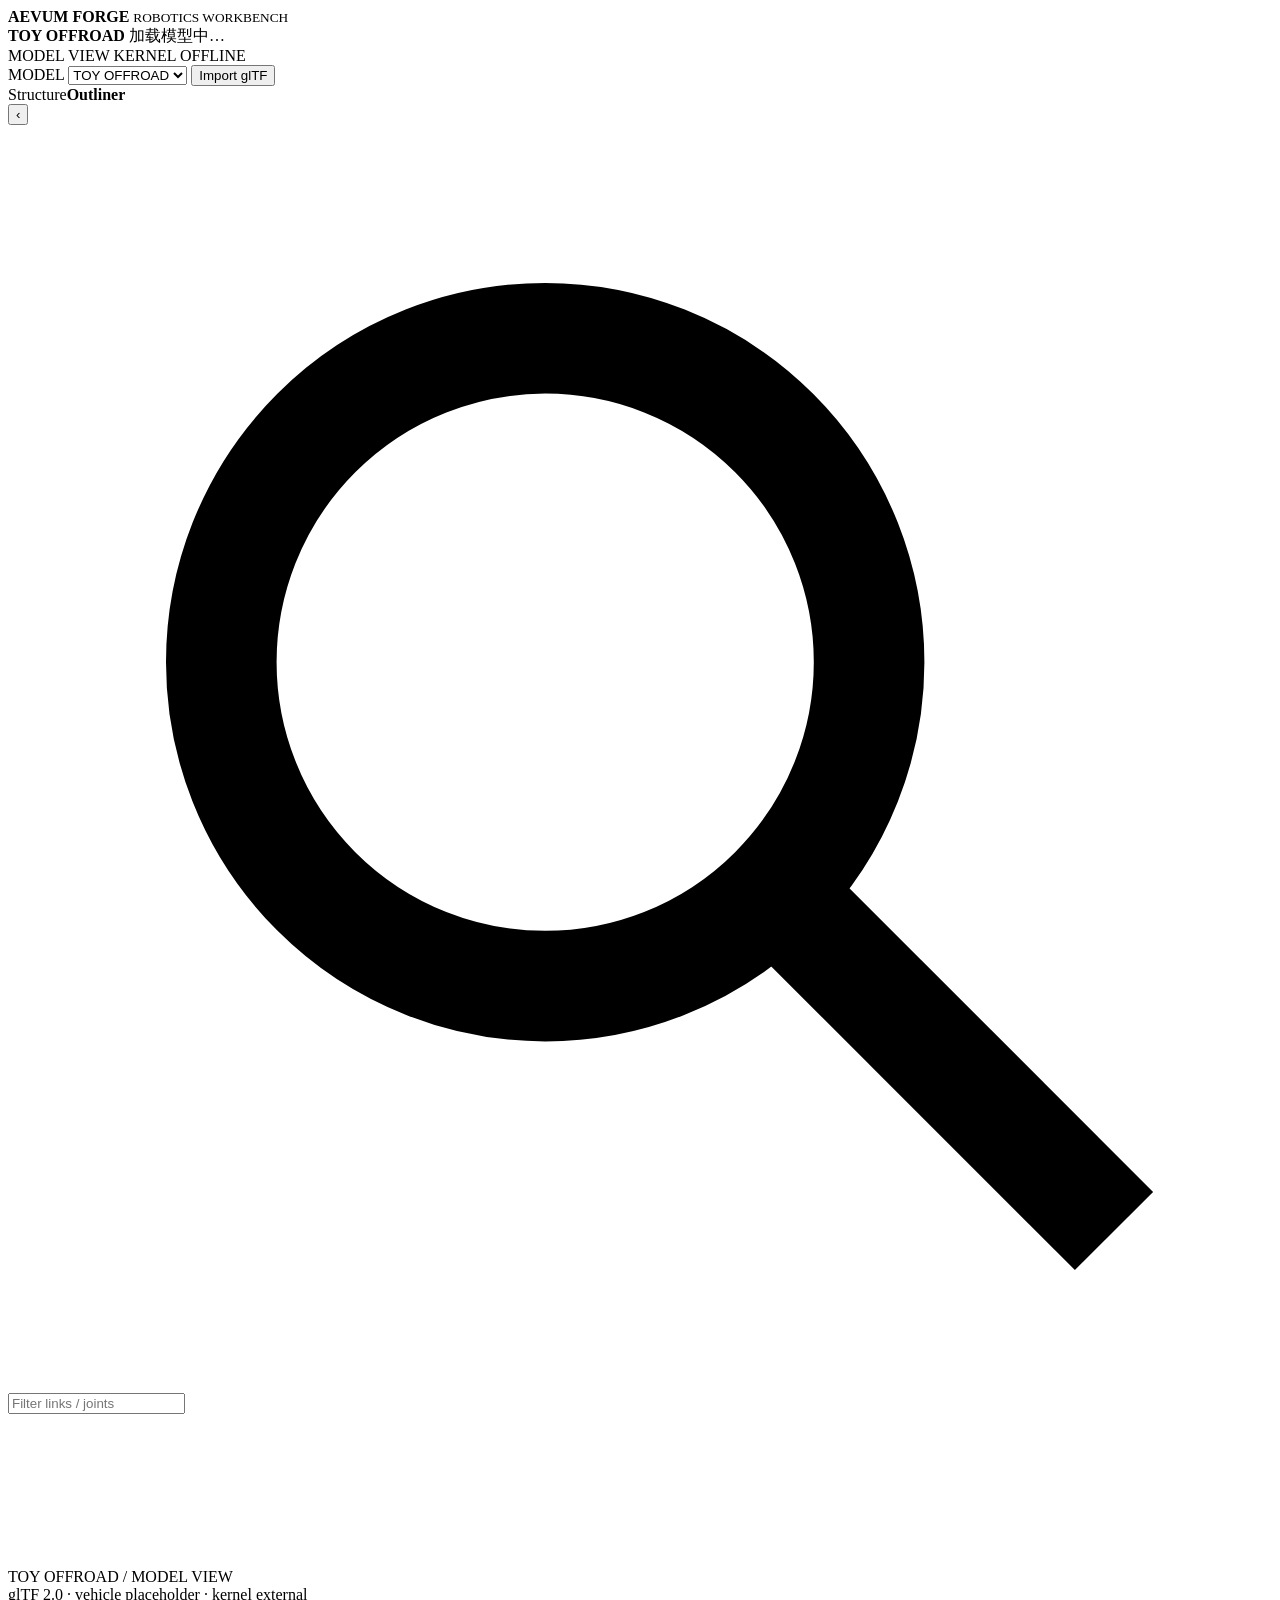
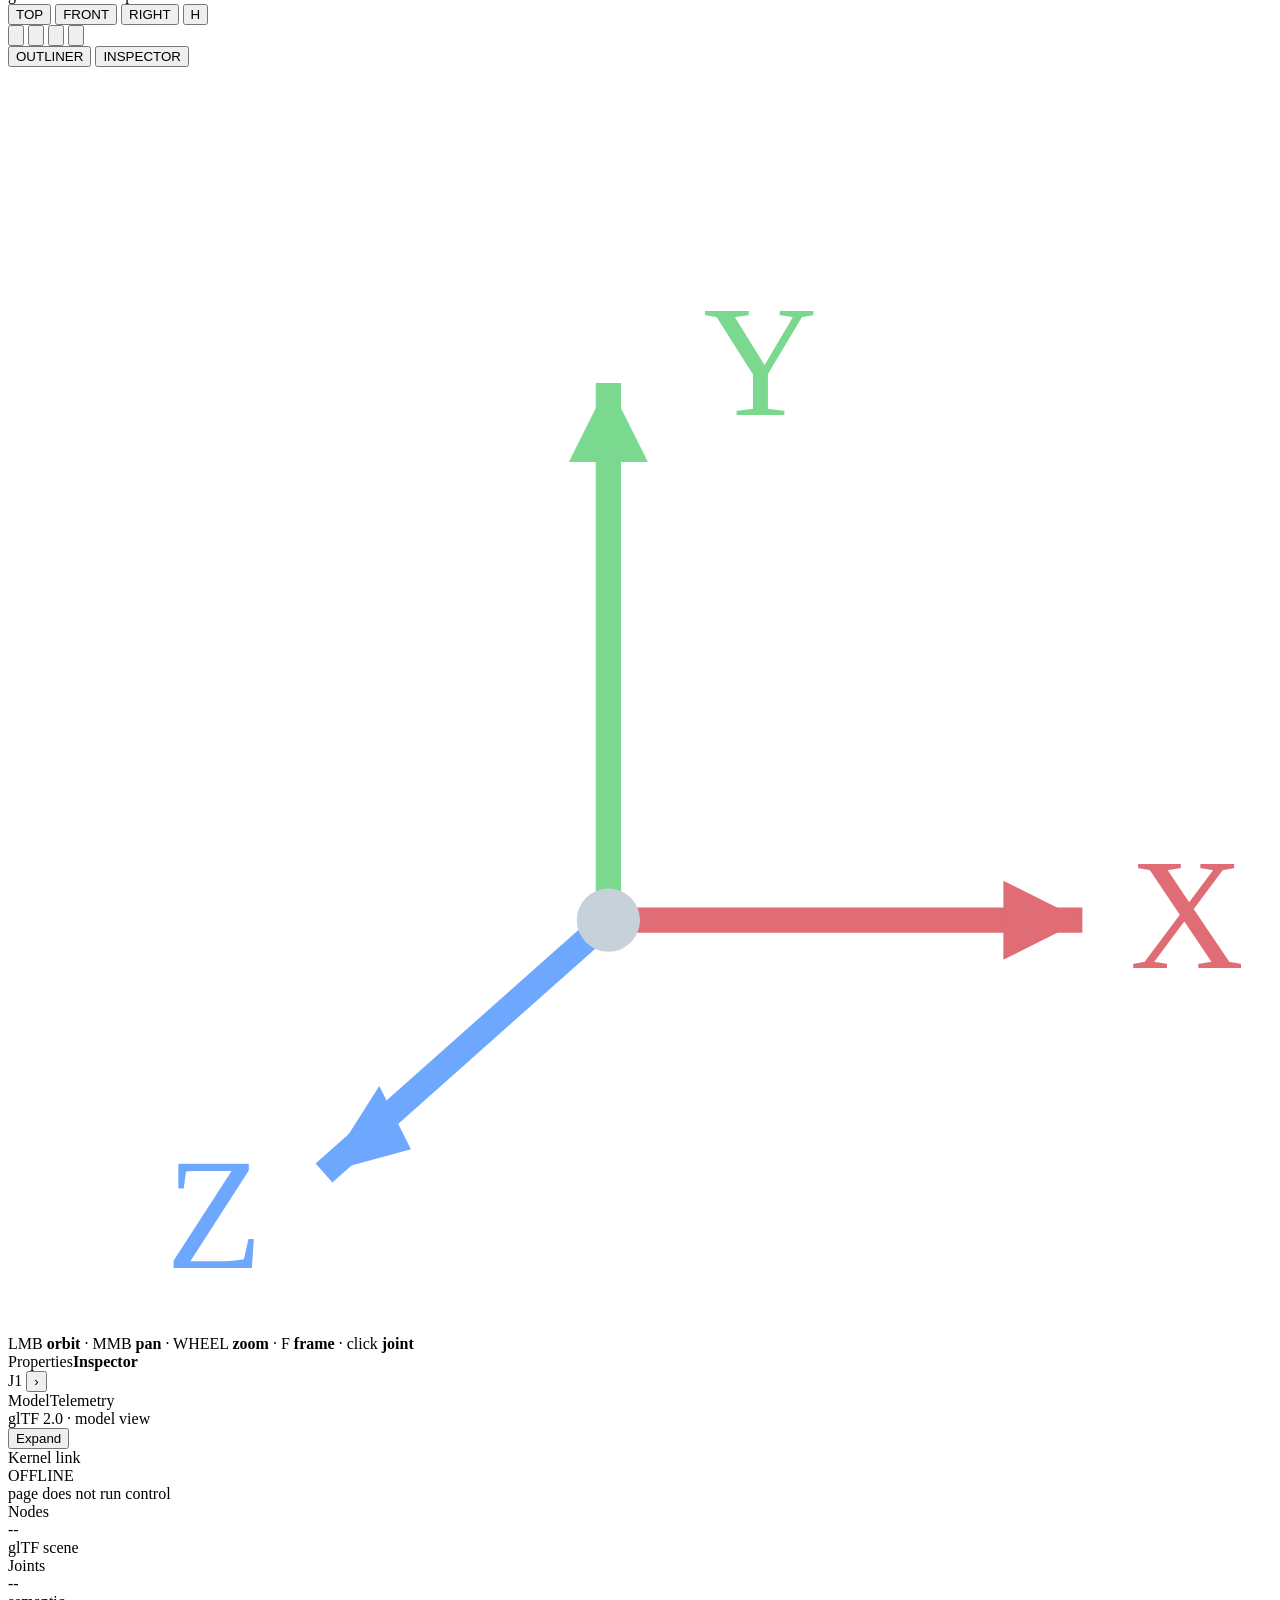
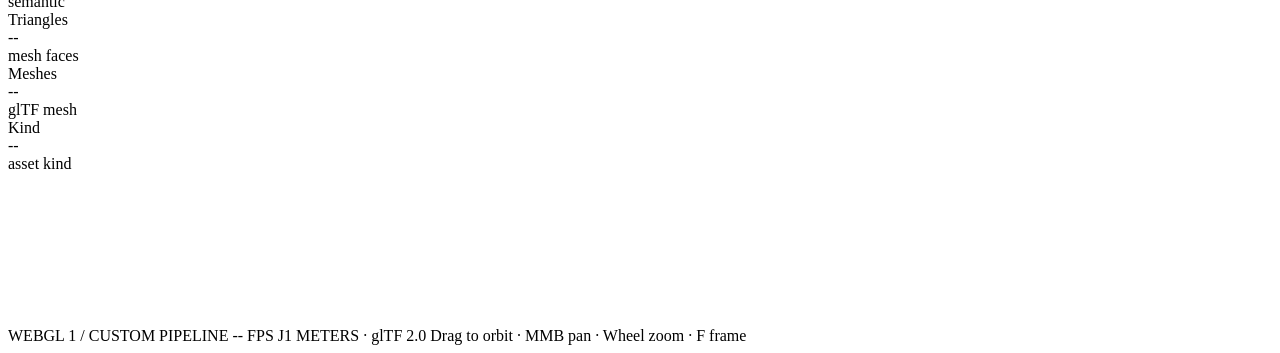
==== interface/web/forge/index.html @ ce2d5c2a "feat(forge): 通用 glTF 模型查看并默认导入玩具越野车" ====
<!DOCTYPE html>
<html lang="zh-CN">
<head>
<meta charset="utf-8">
<meta name="viewport" content="width=device-width, initial-scale=1">
<title>AEVUM FORGE — Robotics Workbench</title>
<link rel="icon" href="data:,">
<link rel="stylesheet" href="styles/tokens.css">
<link rel="stylesheet" href="styles/base.css">
<link rel="stylesheet" href="styles/shell.css">
<link rel="stylesheet" href="styles/stage.css">
<link rel="stylesheet" href="styles/panels.css">
<link rel="stylesheet" href="styles/telemetry.css">
</head>
<body>
<header class="appbar">
  <div class="brand">
    <div class="mark" aria-hidden="true"></div>
    <div class="brand-copy">
      <b>AEVUM FORGE</b>
      <small>ROBOTICS WORKBENCH</small>
    </div>
  </div>
  <div class="docbar" title="当前模型">
    <span class="dot"></span>
    <div>
      <b id="docName">TOY OFFROAD</b>
      <span id="docMeta">加载模型中…</span>
    </div>
  </div>
  <div class="top-status">
    <span class="pill" id="modePill">MODEL VIEW</span>
    <span class="pill warn" id="kernelPill">KERNEL OFFLINE</span>
  </div>
  <div class="top-actions">
    <label class="body-picker" title="切换已入库模型；页面只呈现，不运行本地控制">
      <span>MODEL</span>
      <select id="modelPreset" aria-label="模型">
        <option value="toy_offroad" selected>TOY OFFROAD</option>
        <option value="arm3">3R ARM</option>
        <option value="custom" disabled>IMPORTED</option>
      </select>
    </label>
    <button type="button" class="btn subtle" id="btnImportTop">Import glTF</button>
  </div>
</header>

<main class="app" id="workbench">
  <aside class="panel left" id="leftPanel">
    <div class="panel-head">
      <div class="panel-title"><span class="eyebrow">Structure</span><b>Outliner</b></div>
      <button type="button" class="icon-btn" id="btnToggleLeft" title="收起结构面板" aria-label="收起结构面板">‹</button>
    </div>
    <div class="search">
      <svg viewBox="0 0 16 16" aria-hidden="true"><circle cx="6.8" cy="6.8" r="4.1" fill="none" stroke="currentColor" stroke-width="1.4"/><path d="M10 10l4 4" stroke="currentColor" stroke-width="1.4"/></svg>
      <input type="search" id="treeSearch" placeholder="Filter links / joints" aria-label="筛选结构树">
    </div>
    <div class="tree" id="tree"></div>
    <div class="panel-foot"><div class="purpose" id="purpose"></div></div>
  </aside>

  <section class="stage" id="stage">
    <canvas id="gl"></canvas>
    <div id="labels"></div>

    <div class="viewport-top">
      <div class="hud">
        <div class="big" id="hudTitle">TOY OFFROAD / MODEL VIEW</div>
        <div class="sub">glTF 2.0 · vehicle placeholder · kernel external</div>
      </div>
      <div class="viewcube" id="viewCube" aria-label="视图方向">
        <button type="button" class="face vc-top" data-view="top" title="顶视图">TOP</button>
        <button type="button" class="face vc-front" data-view="front" title="前视图">FRONT</button>
        <button type="button" class="face vc-right" data-view="right" title="右视图">RIGHT</button>
        <button type="button" class="vc-home" data-view="home" title="重置视图" aria-label="重置视图">H</button>
      </div>
    </div>

    <div class="viewport-tools" aria-label="视口工具">
      <button type="button" id="btnFrame" data-tip="Frame selected (F)" aria-label="聚焦选中">
        <svg viewBox="0 0 16 16" aria-hidden="true"><path d="M2 6V2h4M10 2h4v4M14 10v4h-4M6 14H2v-4" fill="none" stroke="currentColor" stroke-width="1.3"/></svg>
      </button>
      <button type="button" id="btnOrtho" data-tip="Perspective / orthographic" aria-label="正交投影">
        <svg viewBox="0 0 16 16" aria-hidden="true"><path d="M3 5l5-3 5 3v6l-5 3-5-3zM3 5l5 3 5-3M8 8v6" fill="none" stroke="currentColor" stroke-width="1.2"/></svg>
      </button>
      <button type="button" id="btnGrid" class="active" data-tip="Toggle grid" aria-label="切换网格">
        <svg viewBox="0 0 16 16" aria-hidden="true"><path d="M2 5h12M2 11h12M5 2v12M11 2v12" fill="none" stroke="currentColor" stroke-width="1.1" opacity=".9"/></svg>
      </button>
      <button type="button" id="btnClay" class="active" data-tip="Clay / original material" aria-label="切换材质">
        <svg viewBox="0 0 16 16" aria-hidden="true"><circle cx="8" cy="8" r="5" fill="none" stroke="currentColor" stroke-width="1.2"/><path d="M8 3a5 5 0 010 10" fill="currentColor" opacity=".55"/></svg>
      </button>
    </div>

    <button type="button" class="panel-restore" id="btnShowLeft" title="展开结构面板">OUTLINER</button>
    <button type="button" class="panel-restore" id="btnShowRight" title="展开属性面板">INSPECTOR</button>

    <div class="axis-triad" aria-hidden="true">
      <svg viewBox="0 0 80 80">
        <line x1="38" y1="54" x2="68" y2="54" stroke="#e06c75" stroke-width="1.6"/>
        <polygon points="68,54 63,51.5 63,56.5" fill="#e06c75"/>
        <text x="71" y="57" fill="#e06c75" font-size="10" font-family="Consolas">X</text>
        <line x1="38" y1="54" x2="38" y2="20" stroke="#7bd88f" stroke-width="1.6"/>
        <polygon points="38,20 35.5,25 40.5,25" fill="#7bd88f"/>
        <text x="44" y="22" fill="#7bd88f" font-size="10" font-family="Consolas">Y</text>
        <line x1="38" y1="54" x2="20" y2="70" stroke="#6ea8fe" stroke-width="1.6"/>
        <polygon points="20,70 25.5,68.5 23.5,64.5" fill="#6ea8fe"/>
        <text x="10" y="76" fill="#6ea8fe" font-size="10" font-family="Consolas">Z</text>
        <circle cx="38" cy="54" r="2" fill="#c6d1da"/>
      </svg>
    </div>
    <div class="hint">LMB <b>orbit</b> · MMB <b>pan</b> · WHEEL <b>zoom</b> · F <b>frame</b> · click <b>joint</b></div>
  </section>

  <aside class="panel right" id="rightPanel">
    <div class="panel-head">
      <div class="panel-title"><span class="eyebrow">Properties</span><b>Inspector</b></div>
      <span id="selId">J1</span>
      <button type="button" class="icon-btn" id="btnToggleRight" title="收起属性面板" aria-label="收起属性面板">›</button>
    </div>
    <div id="inspector"></div>
  </aside>
</main>

<footer class="dock" id="dock">
  <div class="dock-head">
    <div class="dock-label"><span class="eyebrow">Model</span><span class="dock-title">Telemetry</span></div>
    <div class="dock-meta" id="dockMeta">glTF 2.0 · model view</div>
    <button type="button" class="btn ghost" id="btnDock">Expand</button>
  </div>
  <div class="dock-body">
    <div class="metric primary"><div class="m">Kernel link</div><div class="v" id="mLoop">OFFLINE</div><div class="s" id="mMode">page does not run control</div></div>
    <div class="metric"><div class="m">Nodes</div><div class="v" id="mRms">--</div><div class="s">glTF scene</div></div>
    <div class="metric"><div class="m">Joints</div><div class="v" id="mPeak">--</div><div class="s">semantic</div></div>
    <div class="metric optional"><div class="m">Triangles</div><div class="v" id="mTorque">--</div><div class="s">mesh faces</div></div>
    <div class="metric optional"><div class="m">Meshes</div><div class="v" id="mLoss">--</div><div class="s">glTF mesh</div></div>
    <div class="metric optional"><div class="m">Kind</div><div class="v" id="mTime">--</div><div class="s">asset kind</div></div>
    <div class="chart-wrap"><canvas id="chart"></canvas></div>
  </div>
</footer>

<div class="statusbar">
  <span id="statRenderer">WEBGL 1 / CUSTOM PIPELINE</span>
  <span class="sep"></span>
  <span id="statFps">-- FPS</span>
  <span class="sep"></span>
  <span id="statSelection">J1</span>
  <span class="sep"></span>
  <span id="statUnits">METERS · glTF 2.0</span>
  <span class="right">Drag to orbit · MMB pan · Wheel zoom · F frame</span>
</div>

<div id="toast"></div>
<input type="file" id="fileModel" accept=".glb,.gltf,.bin,model/gltf-binary,model/gltf+json" multiple hidden>

<script src="js/core/namespace.js"></script>
<script src="js/core/math.js"></script>
<script src="js/core/dom.js"></script>
<script src="js/model/body-document.js?v=32"></script>
<script src="js/model/gltf-loader.js?v=32"></script>
<script src="js/model/catalog.js?v=32"></script>
<script src="js/control/session.js?v=32"></script>
<script src="js/render/gl/shaders.js"></script>
<script src="js/render/gl/meshes.js"></script>
<script src="js/render/gl/context.js"></script>
<script src="js/render/gl/buffers.js"></script>
<script src="js/render/scene/camera.js?v=32"></script>
<script src="js/render/scene/arm-scene.js"></script>
<script src="js/render/scene/body-scene.js?v=32"></script>
<script src="js/render/scene/joint-labels.js?v=32"></script>
<script src="js/render/viewport/renderer.js?v=32"></script>
<script src="js/ui/toast.js"></script>
<script src="js/ui/document-tree.js?v=32"></script>
<script src="js/ui/inspector.js?v=32"></script>
<script src="js/ui/status.js?v=32"></script>
<script src="js/ui/telemetry-panel.js?v=32"></script>
<script src="js/bridge/websocket.js"></script>
<script src="js/app/bridge-control.js?v=32"></script>
<script src="js/app/workbench.js?v=32"></script>
<script src="js/app/api-handlers.js?v=32"></script>
<script src="js/app/frame-loop.js?v=32"></script>
<script src="api.js?v=32"></script>
<script src="app.js?v=32"></script>
</body>
</html>
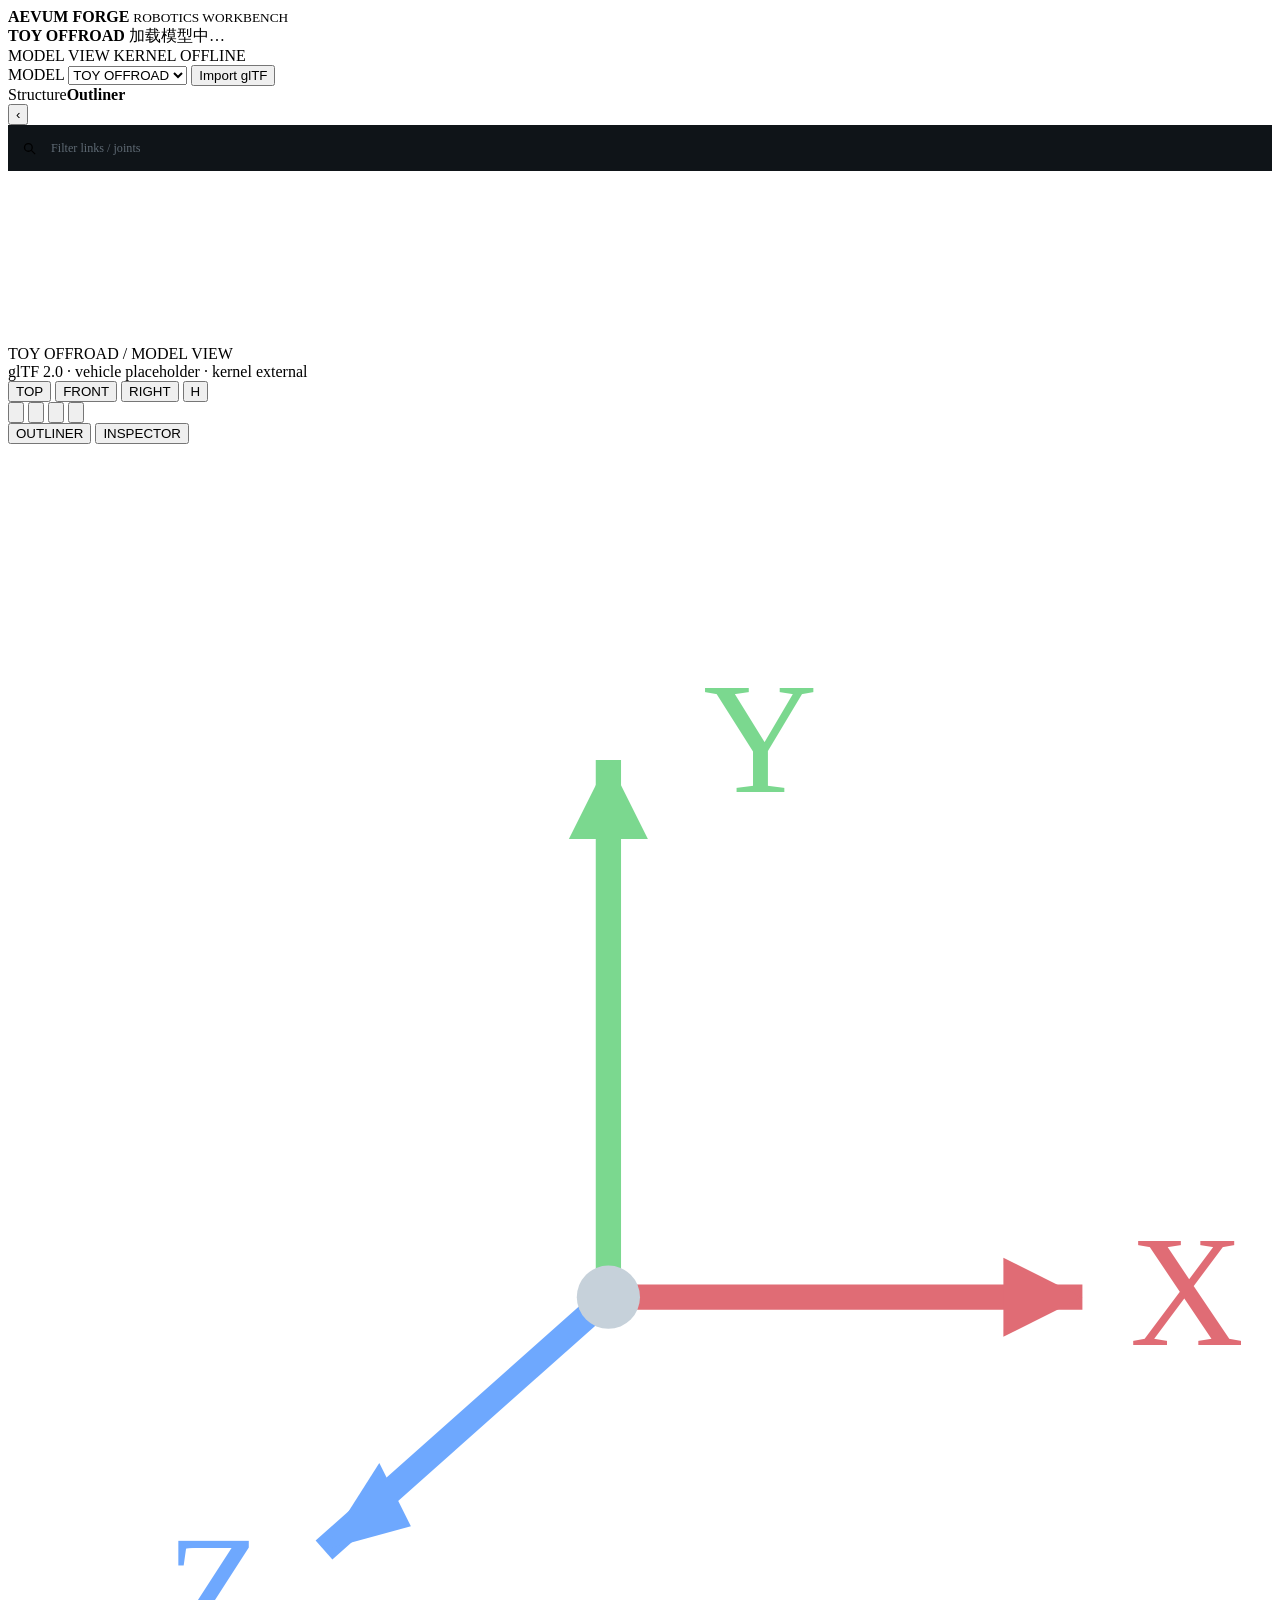
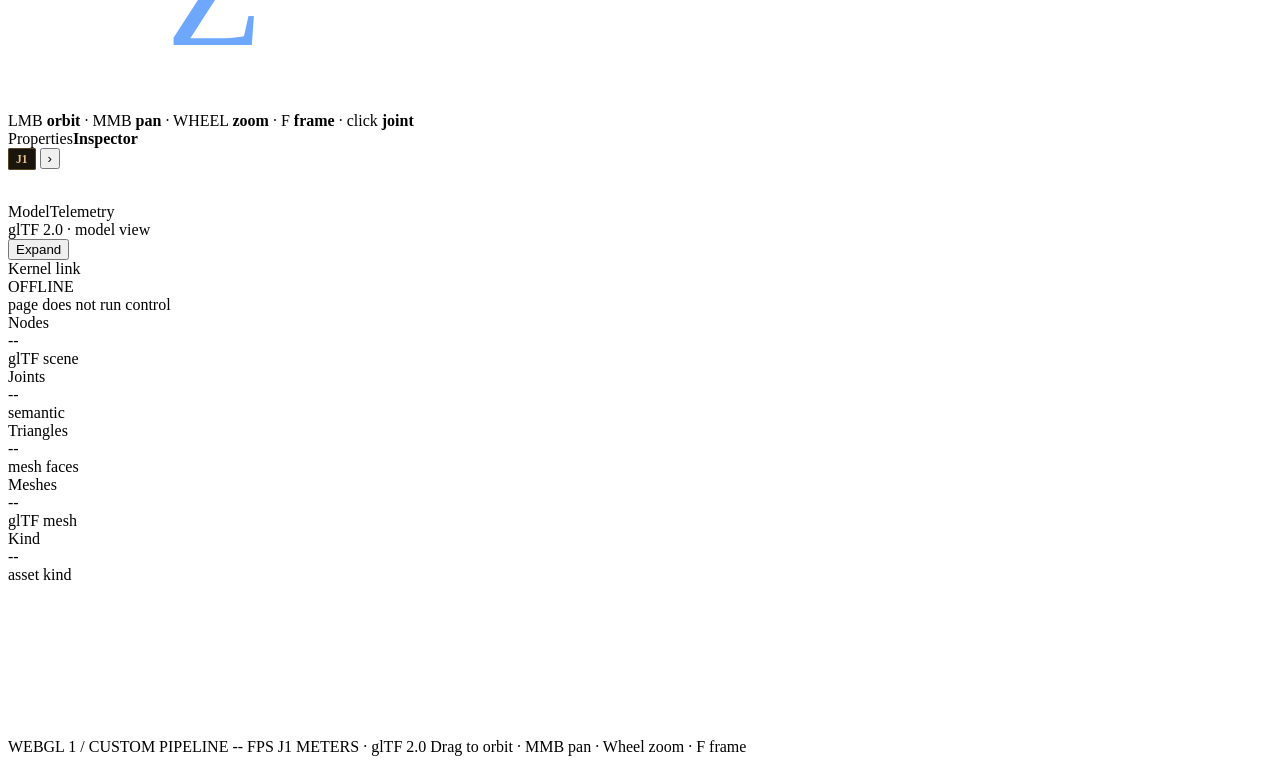
==== commit a92568f9: "feat(kernel): 接入有界圆弧路径与前轮曲率转向" ====
--- a/interface/web/forge/index.html
+++ b/interface/web/forge/index.html
@@ -9,7 +9,7 @@
 <link rel="stylesheet" href="styles/base.css">
 <link rel="stylesheet" href="styles/shell.css">
 <link rel="stylesheet" href="styles/stage.css">
-<link rel="stylesheet" href="styles/panels.css">
+<link rel="stylesheet" href="styles/panels.css?v=44">
 <link rel="stylesheet" href="styles/telemetry.css">
 </head>
 <body>
@@ -155,30 +155,30 @@
 <script src="js/core/namespace.js"></script>
 <script src="js/core/math.js"></script>
 <script src="js/core/dom.js"></script>
-<script src="js/model/body-document.js?v=32"></script>
-<script src="js/model/gltf-loader.js?v=32"></script>
-<script src="js/model/catalog.js?v=32"></script>
-<script src="js/control/session.js?v=32"></script>
+<script src="js/model/body-document.js?v=42"></script>
+<script src="js/model/gltf-loader.js?v=42"></script>
+<script src="js/model/catalog.js?v=42"></script>
+<script src="js/control/session.js?v=42"></script>
 <script src="js/render/gl/shaders.js"></script>
 <script src="js/render/gl/meshes.js"></script>
 <script src="js/render/gl/context.js"></script>
 <script src="js/render/gl/buffers.js"></script>
-<script src="js/render/scene/camera.js?v=32"></script>
+<script src="js/render/scene/camera.js?v=51"></script>
 <script src="js/render/scene/arm-scene.js"></script>
-<script src="js/render/scene/body-scene.js?v=32"></script>
-<script src="js/render/scene/joint-labels.js?v=32"></script>
-<script src="js/render/viewport/renderer.js?v=32"></script>
+<script src="js/render/scene/body-scene.js?v=49"></script>
+<script src="js/render/scene/joint-labels.js?v=42"></script>
+<script src="js/render/viewport/renderer.js?v=49"></script>
 <script src="js/ui/toast.js"></script>
-<script src="js/ui/document-tree.js?v=32"></script>
-<script src="js/ui/inspector.js?v=32"></script>
-<script src="js/ui/status.js?v=32"></script>
-<script src="js/ui/telemetry-panel.js?v=32"></script>
+<script src="js/ui/document-tree.js?v=42"></script>
+<script src="js/ui/inspector.js?v=44"></script>
+<script src="js/ui/status.js?v=42"></script>
+<script src="js/ui/telemetry-panel.js?v=42"></script>
 <script src="js/bridge/websocket.js"></script>
-<script src="js/app/bridge-control.js?v=32"></script>
-<script src="js/app/workbench.js?v=32"></script>
-<script src="js/app/api-handlers.js?v=32"></script>
-<script src="js/app/frame-loop.js?v=32"></script>
-<script src="api.js?v=32"></script>
-<script src="app.js?v=32"></script>
+<script src="js/app/bridge-control.js?v=50"></script>
+<script src="js/app/workbench.js?v=42"></script>
+<script src="js/app/api-handlers.js?v=42"></script>
+<script src="js/app/frame-loop.js?v=42"></script>
+<script src="api.js?v=42"></script>
+<script src="app.js?v=42"></script>
 </body>
 </html>
--- a/interface/web/forge/styles/panels.css
+++ b/interface/web/forge/styles/panels.css
@@ -0,0 +1,86 @@
+.search{
+  flex:0 0 44px;display:flex;align-items:center;gap:8px;padding:8px 14px;border-bottom:1px solid var(--line);background:#0f1418
+}
+.search svg{width:15px;height:15px;color:var(--faint);flex:0 0 auto}
+.search input{height:30px;border-color:transparent;background:transparent;font-family:var(--font-ui);font-size:.76rem;padding:0 4px}
+.search input:focus{border-color:transparent;box-shadow:none;background:#0b0f13;border-color:var(--line)}
+.search input::placeholder{color:#5f6a74}
+.tree{flex:1;min-height:0;overflow:auto;padding:8px 10px 12px}
+.tree-item{
+  position:relative;display:grid;grid-template-columns:26px minmax(0,1fr) auto;grid-template-rows:auto auto;
+  column-gap:9px;row-gap:2px;align-items:center;
+  padding:8px 9px 8px 7px;border:1px solid transparent;border-left:2px solid transparent;border-radius:3px;
+  cursor:pointer;background:transparent
+}
+.tree-item:hover{background:#161c22;border-color:#222b33}
+.tree-item.active{background:linear-gradient(90deg,rgba(215,154,82,.09),transparent 80%);border-color:#3a3124;border-left-color:var(--select)}
+.tree-item .icon{
+  grid-row:1 / 3;width:22px;height:22px;border:1px solid #303b45;border-radius:2px;
+  display:flex;align-items:center;justify-content:center;color:#7f95a8;font-family:var(--font-mono);font-size:10px;background:#12181e
+}
+.tree-item.active .icon{border-color:#6b5230;color:#e8bf86;background:#21190e}
+.tree-item .k{font-size:.82rem;font-weight:600;color:#dfe5ea;line-height:1.2;white-space:nowrap;overflow:hidden;text-overflow:ellipsis}
+.tree-item .v{font-family:var(--font-mono);font-size:.68rem;color:var(--dim);line-height:1.3;white-space:nowrap;overflow:hidden;text-overflow:ellipsis}
+.tree-item .tag{
+  grid-row:1;grid-column:3;font-family:var(--font-mono);font-size:.62rem;font-weight:600;color:#8ca6bb;
+  border:1px solid #2b3e4c;background:#0f171c;padding:2px 5px;border-radius:2px;line-height:1
+}
+.tree-item.active .tag{color:#e8c18a;border-color:#5b4529;background:#1d170e}
+.tree-item .indent{position:absolute;left:-1px;top:0;bottom:0;width:1px;background:#222b33}
+.tree-empty{padding:20px 12px;color:var(--faint);font-size:.76rem;line-height:1.5}
+.purpose{margin:0;color:#8795a0;font-size:.72rem;line-height:1.6}
+.purpose b{display:block;color:#aebbc6;font-size:.62rem;letter-spacing:.08em;text-transform:uppercase;margin-bottom:5px;font-weight:700}
+.purpose .accent{color:var(--select)}
+
+#selId{
+  margin-left:auto;font-family:var(--font-mono);font-size:.72rem;font-weight:600;color:#e8c18a;
+  border:1px solid #55432a;background:#1b160d;padding:4px 7px;border-radius:2px;line-height:1
+}
+#inspector{flex:1;min-height:0;overflow:auto;padding:4px 16px 30px}
+.group{margin:0;padding:14px 0 16px;border-bottom:1px solid #1d242a}
+.group:last-child{border-bottom:0}
+.gtitle{font-size:.70rem;font-weight:700;letter-spacing:.1em;text-transform:uppercase;color:#7e8b96;margin:0 0 10px}
+.group .gtitle{display:flex;align-items:center;gap:8px}
+.group .gtitle:after{content:"";height:1px;flex:1;background:#20282f}
+.row{display:flex;justify-content:space-between;align-items:baseline;gap:12px;min-height:26px;padding:4px 0;font-size:.78rem;color:#9eabb5}
+.row span{min-width:0;white-space:nowrap;overflow:hidden;text-overflow:ellipsis}
+.row output{font-family:var(--font-mono);font-size:.78rem;font-variant-numeric:tabular-nums;color:#e4ebf1;text-align:right;white-space:nowrap}
+.row output.dim{color:var(--dim)}
+input[type=range]{margin:2px 0 10px}
+.input-row .ctl{display:flex;gap:6px;flex:0 1 58%;min-width:0}
+.input-row .ctl input{width:100%;min-width:0;height:27px;font-size:.72rem}
+.split{display:grid;grid-template-columns:1fr 1fr;gap:10px}
+.field{min-width:0;margin-top:9px}
+.field label{display:block;font-size:.64rem;letter-spacing:.07em;color:#76838e;text-transform:uppercase;margin-bottom:5px;font-weight:650}
+.field input{height:32px;font-size:.74rem}
+.note{color:#7d8a95;font-size:.70rem;line-height:1.6;border-left:2px solid #2c3d49;padding:2px 0 2px 10px;margin:12px 0 0}
+.note .good{color:#92d4ae}
+.note .bad{color:#e0a0a0}
+.actions{display:flex;gap:6px;flex-wrap:wrap;margin-top:10px}
+.actions button{flex:1;min-width:96px;height:32px;font-size:.72rem;padding:0 8px}
+.bridge{background:#0e1317;border:1px solid #202a31;border-radius:3px;padding:12px;margin-top:8px}
+.bridge .status{font-family:var(--font-mono);font-size:.70rem;font-weight:600;color:#7d8a95;letter-spacing:.06em}
+.bridge .status.on{color:var(--live)}
+.bridge input{margin:9px 0;height:30px;font-size:.72rem}
+.bridge button{width:100%;height:31px;font-size:.72rem}
+.bridge .note{margin-top:8px;font-size:.66rem;border-left-color:#2b353d}
+details.fold{border-bottom:1px solid #1d242a;padding:0}
+details.fold[open]{padding-bottom:10px}
+details.fold summary{
+  list-style:none;cursor:pointer;display:flex;align-items:center;gap:9px;padding:13px 0 10px;
+  font-size:.70rem;font-weight:700;letter-spacing:.1em;text-transform:uppercase;color:#7e8b96;user-select:none
+}
+details.fold summary::-webkit-details-marker{display:none}
+details.fold summary:after{content:"";height:1px;flex:1;background:#20282f}
+details.fold summary .chev{color:#66727c;font-size:11px;transition:transform .15s}
+details.fold[open] summary .chev{transform:rotate(90deg)}
+details.fold summary .meta{font-family:var(--font-mono);font-size:.66rem;color:#68747e;letter-spacing:.02em}
+details.subfold{margin-top:7px;border-top:1px solid #1b2228;padding-top:2px}
+details.subfold summary{padding:8px 0 6px;font-size:.66rem;letter-spacing:.08em;color:#68747e}
+details.subfold summary:after{background:#1a2127}
+details.subfold[open]{padding-bottom:4px}
+details.fold .group{border-bottom:0;padding:0}
+@media (max-width:1200px){
+  #inspector{padding-left:11px;padding-right:11px}
+  .split{gap:6px}
+}
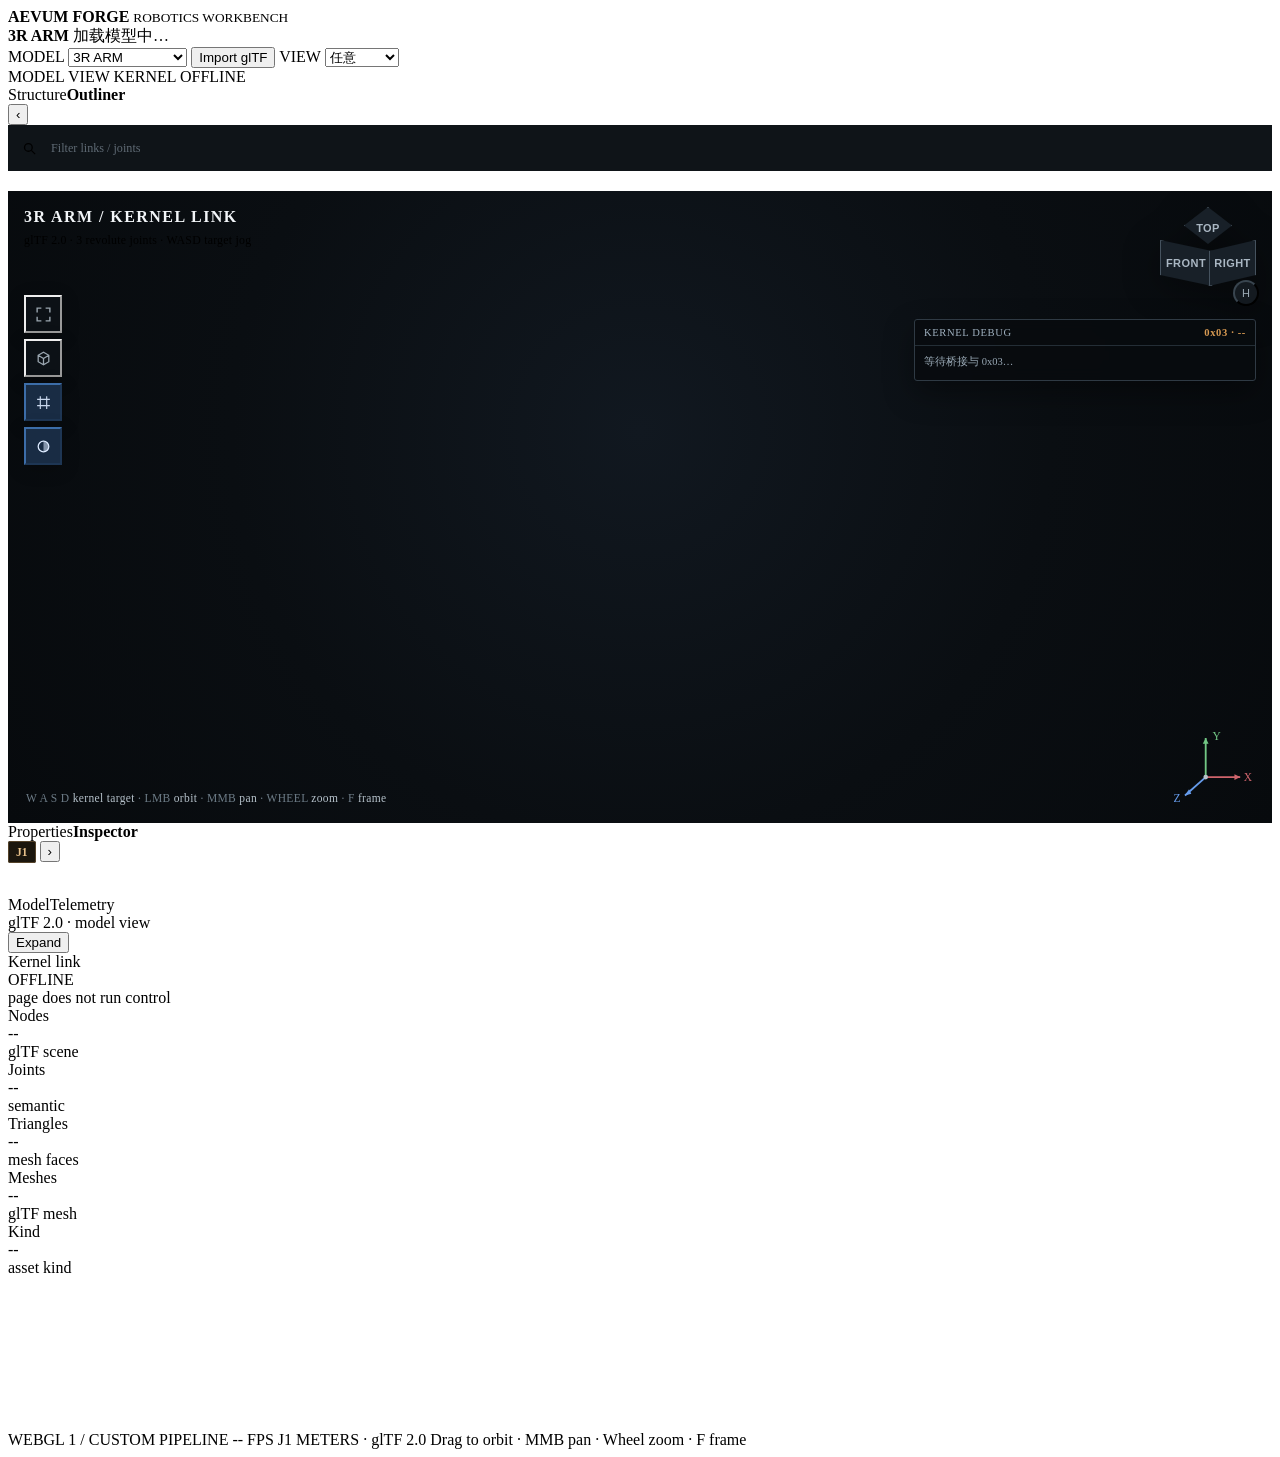
==== commit b36332f8: "feat(forge): 车辆驾驶、固定跟随相机与 README 演示 车辆按 W/S/A/D 驾驶积分，前轮角保留并在下一脚油门走弧；A/D 与 W/S 互斥，避免转向和油门串线。新增任意、固定跟随" ====
--- a/interface/web/forge/index.html
+++ b/interface/web/forge/index.html
@@ -9,7 +9,7 @@
 <link rel="stylesheet" href="styles/base.css">
 <link rel="stylesheet" href="styles/shell.css">
 <link rel="stylesheet" href="styles/stage.css">
-<link rel="stylesheet" href="styles/panels.css?v=44">
+<link rel="stylesheet" href="styles/panels.css?v=94">
 <link rel="stylesheet" href="styles/telemetry.css">
 </head>
 <body>
@@ -24,24 +24,32 @@
   <div class="docbar" title="当前模型">
     <span class="dot"></span>
     <div>
-      <b id="docName">TOY OFFROAD</b>
+      <b id="docName">3R ARM</b>
       <span id="docMeta">加载模型中…</span>
     </div>
+  </div>
+  <div class="top-actions">
+    <label class="body-picker" title="切换演示模型；控制链始终是内核 3R 平面臂">
+      <span>MODEL</span>
+      <select id="modelPreset" aria-label="模型">
+        <option value="arm3" selected>3R ARM</option>
+        <option value="toy_offroad">TOY OFFROAD</option>
+      </select>
+    </label>
+    <button type="button" class="btn subtle" id="btnImportTop">Import glTF</button>
+    <label class="body-picker" id="cameraPicker" title="视角：任意 / 固定跟随 / 跟随 / 第一人称">
+      <span>VIEW</span>
+      <select id="btnCameraMode">
+        <option value="orbit">任意</option>
+        <option value="fixed">固定跟随</option>
+        <option value="follow">跟随</option>
+        <option value="first">第一人称</option>
+      </select>
+    </label>
   </div>
   <div class="top-status">
     <span class="pill" id="modePill">MODEL VIEW</span>
     <span class="pill warn" id="kernelPill">KERNEL OFFLINE</span>
-  </div>
-  <div class="top-actions">
-    <label class="body-picker" title="切换已入库模型；页面只呈现，不运行本地控制">
-      <span>MODEL</span>
-      <select id="modelPreset" aria-label="模型">
-        <option value="toy_offroad" selected>TOY OFFROAD</option>
-        <option value="arm3">3R ARM</option>
-        <option value="custom" disabled>IMPORTED</option>
-      </select>
-    </label>
-    <button type="button" class="btn subtle" id="btnImportTop">Import glTF</button>
   </div>
 </header>
 
@@ -65,8 +73,8 @@
 
     <div class="viewport-top">
       <div class="hud">
-        <div class="big" id="hudTitle">TOY OFFROAD / MODEL VIEW</div>
-        <div class="sub">glTF 2.0 · vehicle placeholder · kernel external</div>
+        <div class="big" id="hudTitle">3R ARM / KERNEL LINK</div>
+        <div class="sub">glTF 2.0 · 3 revolute joints · WASD target jog</div>
       </div>
       <div class="viewcube" id="viewCube" aria-label="视图方向">
         <button type="button" class="face vc-top" data-view="top" title="顶视图">TOP</button>
@@ -91,6 +99,11 @@
       </button>
     </div>
 
+    <details class="debug-panel" id="debugPanel" open>
+      <summary><span>KERNEL DEBUG</span><b id="debugTick">0x03 · --</b></summary>
+      <pre id="debugBody">等待桥接与 0x03…</pre>
+    </details>
+
     <button type="button" class="panel-restore" id="btnShowLeft" title="展开结构面板">OUTLINER</button>
     <button type="button" class="panel-restore" id="btnShowRight" title="展开属性面板">INSPECTOR</button>
 
@@ -108,7 +121,7 @@
         <circle cx="38" cy="54" r="2" fill="#c6d1da"/>
       </svg>
     </div>
-    <div class="hint">LMB <b>orbit</b> · MMB <b>pan</b> · WHEEL <b>zoom</b> · F <b>frame</b> · click <b>joint</b></div>
+    <div class="hint">W A S D <b>kernel target</b> · LMB <b>orbit</b> · MMB <b>pan</b> · WHEEL <b>zoom</b> · F <b>frame</b></div>
   </section>
 
   <aside class="panel right" id="rightPanel">
@@ -155,30 +168,32 @@
 <script src="js/core/namespace.js"></script>
 <script src="js/core/math.js"></script>
 <script src="js/core/dom.js"></script>
-<script src="js/model/body-document.js?v=42"></script>
-<script src="js/model/gltf-loader.js?v=42"></script>
-<script src="js/model/catalog.js?v=42"></script>
-<script src="js/control/session.js?v=42"></script>
+<script src="js/model/body-document.js?v=94"></script>
+<script src="js/model/gltf-loader.js?v=94"></script>
+<script src="js/model/catalog.js?v=94"></script>
+<script src="js/control/session.js?v=94"></script>
 <script src="js/render/gl/shaders.js"></script>
 <script src="js/render/gl/meshes.js"></script>
 <script src="js/render/gl/context.js"></script>
 <script src="js/render/gl/buffers.js"></script>
-<script src="js/render/scene/camera.js?v=51"></script>
+<script src="js/render/scene/camera.js?v=94"></script>
 <script src="js/render/scene/arm-scene.js"></script>
-<script src="js/render/scene/body-scene.js?v=49"></script>
-<script src="js/render/scene/joint-labels.js?v=42"></script>
-<script src="js/render/viewport/renderer.js?v=49"></script>
+<script src="js/render/scene/body-scene.js?v=94"></script>
+<script src="js/render/scene/joint-labels.js?v=94"></script>
+<script src="js/render/viewport/renderer.js?v=94"></script>
 <script src="js/ui/toast.js"></script>
-<script src="js/ui/document-tree.js?v=42"></script>
-<script src="js/ui/inspector.js?v=44"></script>
-<script src="js/ui/status.js?v=42"></script>
-<script src="js/ui/telemetry-panel.js?v=42"></script>
+<script src="js/ui/document-tree.js?v=94"></script>
+<script src="js/ui/inspector.js?v=94"></script>
+<script src="js/ui/status.js?v=94"></script>
+<script src="js/ui/telemetry-panel.js?v=94"></script>
 <script src="js/bridge/websocket.js"></script>
-<script src="js/app/bridge-control.js?v=50"></script>
-<script src="js/app/workbench.js?v=42"></script>
-<script src="js/app/api-handlers.js?v=42"></script>
-<script src="js/app/frame-loop.js?v=42"></script>
-<script src="api.js?v=42"></script>
-<script src="app.js?v=42"></script>
+<script src="js/app/bridge-control.js?v=94"></script>
+<script src="js/app/keyboard-control.js?v=94"></script>
+<script src="js/app/workbench.js?v=94"></script>
+<script src="js/ui/debug-panel.js?v=94"></script>
+<script src="js/app/api-handlers.js?v=94"></script>
+<script src="js/app/frame-loop.js?v=94"></script>
+<script src="api.js?v=94"></script>
+<script src="app.js?v=94"></script>
 </body>
 </html>
--- a/interface/web/forge/styles/stage.css
+++ b/interface/web/forge/styles/stage.css
@@ -0,0 +1,105 @@
+.stage{position:relative;min-height:0;min-width:0;overflow:hidden;background:radial-gradient(circle at 50% 38%,#111820 0%,#0a0e12 55%,#070a0d 100%)}
+#gl{width:100%;height:100%;display:block;cursor:grab;touch-action:none;outline:none}
+#gl:active{cursor:grabbing}
+#labels{position:absolute;inset:0;pointer-events:none;overflow:hidden}
+.joint-label{
+  position:absolute;transform:translate(-50%,-50%);display:flex;align-items:center;gap:6px;
+  border:1px solid #38434d;background:rgba(10,14,18,.82);color:#c8d3dc;
+  font-family:var(--font-mono);font-size:.68rem;font-weight:600;letter-spacing:.03em;
+  padding:4px 7px;border-radius:2px;white-space:nowrap;backdrop-filter:blur(4px);
+  transition:border-color .12s,background .12s,color .12s
+}
+.joint-label:before{content:"";width:5px;height:5px;border-radius:50%;background:#6b7882}
+.joint-label.sel{border-color:var(--select);background:rgba(37,27,14,.9);color:#ffd79b;box-shadow:0 0 0 1px rgba(215,154,82,.16)}
+.joint-label.sel:before{background:var(--select)}
+.joint-label .val{color:var(--dim);font-weight:400}
+.joint-label.sel .val{color:#e8c18a}
+
+.viewport-top{position:absolute;left:0;right:0;top:0;display:flex;align-items:flex-start;justify-content:space-between;padding:16px;pointer-events:none}
+.hud{pointer-events:none;max-width:60%}
+.hud .big{font-size:1rem;line-height:1.2;letter-spacing:.09em;color:#f2f5f8;font-weight:650;text-transform:uppercase}
+.hud .sub{font-size:.74rem;line-height:1.45;color:var(--dim);margin-top:6px;letter-spacing:.02em}
+.viewport-tools{
+  position:absolute;left:16px;top:104px;display:flex;flex-direction:column;gap:6px;z-index:7
+}
+.viewport-tools button{
+  width:38px;height:38px;padding:0;display:flex;align-items:center;justify-content:center;
+  border-color:var(--line);background:rgba(15,20,25,.78);color:#9aa6b0;backdrop-filter:blur(8px);
+  box-shadow:0 4px 18px rgba(0,0,0,.22)
+}
+.viewport-tools button:hover{color:#fff;border-color:#46535f;background:rgba(25,32,39,.9)}
+.viewport-tools button.active{color:#dceaff;border-color:#3c6da8;background:rgba(31,54,84,.78)}
+.viewport-tools svg{width:17px;height:17px;display:block}
+.viewport-tools [data-tip]{position:relative}
+.viewport-tools [data-tip]:hover:after{
+  content:attr(data-tip);position:absolute;left:47px;top:50%;transform:translateY(-50%);
+  padding:5px 8px;border:1px solid var(--line-strong);background:#12171c;color:#b7c2cc;
+  font-size:.68rem;white-space:nowrap;border-radius:2px;box-shadow:var(--shadow);pointer-events:none
+}
+.viewport-top .viewcube{pointer-events:auto}
+
+.viewcube{position:relative;width:96px;height:96px;filter:drop-shadow(0 8px 18px rgba(0,0,0,.38))}
+.viewcube .face{
+  position:absolute;border:1px solid #45525e;background:#182028;color:#aab7c3;
+  font-size:11px;font-weight:700;letter-spacing:.04em;padding:0;display:flex;align-items:center;justify-content:center;
+  transition:background .14s,color .14s,border-color .14s
+}
+.viewcube .face:hover{background:#23313d;color:#eaf2f8;border-color:#6b859b}
+.vc-top{left:24px;top:0;width:48px;height:42px;clip-path:polygon(50% 0,100% 44%,50% 88%,0 44%)}
+.vc-front{left:0;top:33px;width:52px;height:46px;clip-path:polygon(0 0,100% 24%,100% 100%,0 76%)}
+.vc-right{left:49px;top:33px;width:47px;height:46px;clip-path:polygon(0 24%,100% 0,100% 76%,0 100%)}
+.vc-home{
+  position:absolute;right:-3px;bottom:-3px;width:26px;height:26px;border-radius:50%;padding:0;
+  border-color:#39454f;background:#141a20;color:#9ba9b4;font-size:11px;line-height:1
+}
+.vc-home:hover{color:#fff;border-color:#5a6a77;background:#202a32}
+
+.panel-restore{display:none}
+#btnShowLeft{left:14px}
+#btnShowRight{right:14px}
+
+.transport{
+  position:absolute;left:50%;bottom:16px;transform:translateX(-50%);z-index:8;
+  display:flex;align-items:center;gap:8px;padding:5px;border:1px solid #2d3740;border-radius:5px;
+  background:rgba(12,16,20,.86);backdrop-filter:blur(10px);box-shadow:0 10px 28px rgba(0,0,0,.32)
+}
+.transport .btn{height:34px;padding:0 16px;font-size:.78rem;letter-spacing:.04em}
+.transport .btn.primary{min-width:84px}
+.transport .btn.subtle{color:var(--dim)}
+.transport .btn.subtle:hover{color:var(--text)}
+
+.debug-panel{
+  position:absolute;right:16px;top:128px;z-index:9;width:340px;max-width:44vw;
+  border:1px solid #2f3a44;border-radius:3px;background:rgba(8,12,15,.9);
+  box-shadow:0 12px 30px rgba(0,0,0,.36);backdrop-filter:blur(8px)
+}
+.debug-panel summary{
+  display:flex;align-items:center;justify-content:space-between;gap:10px;cursor:pointer;
+  padding:7px 9px;color:#9fb0bf;font-family:var(--font-mono);font-size:.66rem;
+  letter-spacing:.06em;list-style:none
+}
+.debug-panel summary::-webkit-details-marker{display:none}
+.debug-panel summary b{color:#d79a52;font-weight:600}
+.debug-panel pre{
+  margin:0;padding:8px 9px 10px;border-top:1px solid #242e36;color:#9aa9b6;
+  font-family:var(--font-mono);font-size:.66rem;line-height:1.55;white-space:pre-wrap;
+  max-height:240px;overflow:auto
+}
+@media (max-width:1100px){.debug-panel{display:none}}
+
+.axis-triad{position:absolute;right:18px;bottom:16px;width:92px;height:92px;pointer-events:none;opacity:.92}
+.axis-triad svg{width:100%;height:100%}
+.hint{
+  position:absolute;left:18px;bottom:16px;font-family:var(--font-mono);font-size:.72rem;color:#6d7c87;
+  letter-spacing:.03em;pointer-events:none;line-height:1.5
+}
+.hint b{color:#b6c2cb;font-weight:500}
+@media (max-width:1100px){
+  .viewport-top{padding:12px}
+  .hud .sub{display:none}
+  .viewport-tools{top:72px;left:10px}
+}
+@media (max-width:760px){
+  .hint,.axis-triad{display:none}
+  .transport{bottom:10px}
+}
